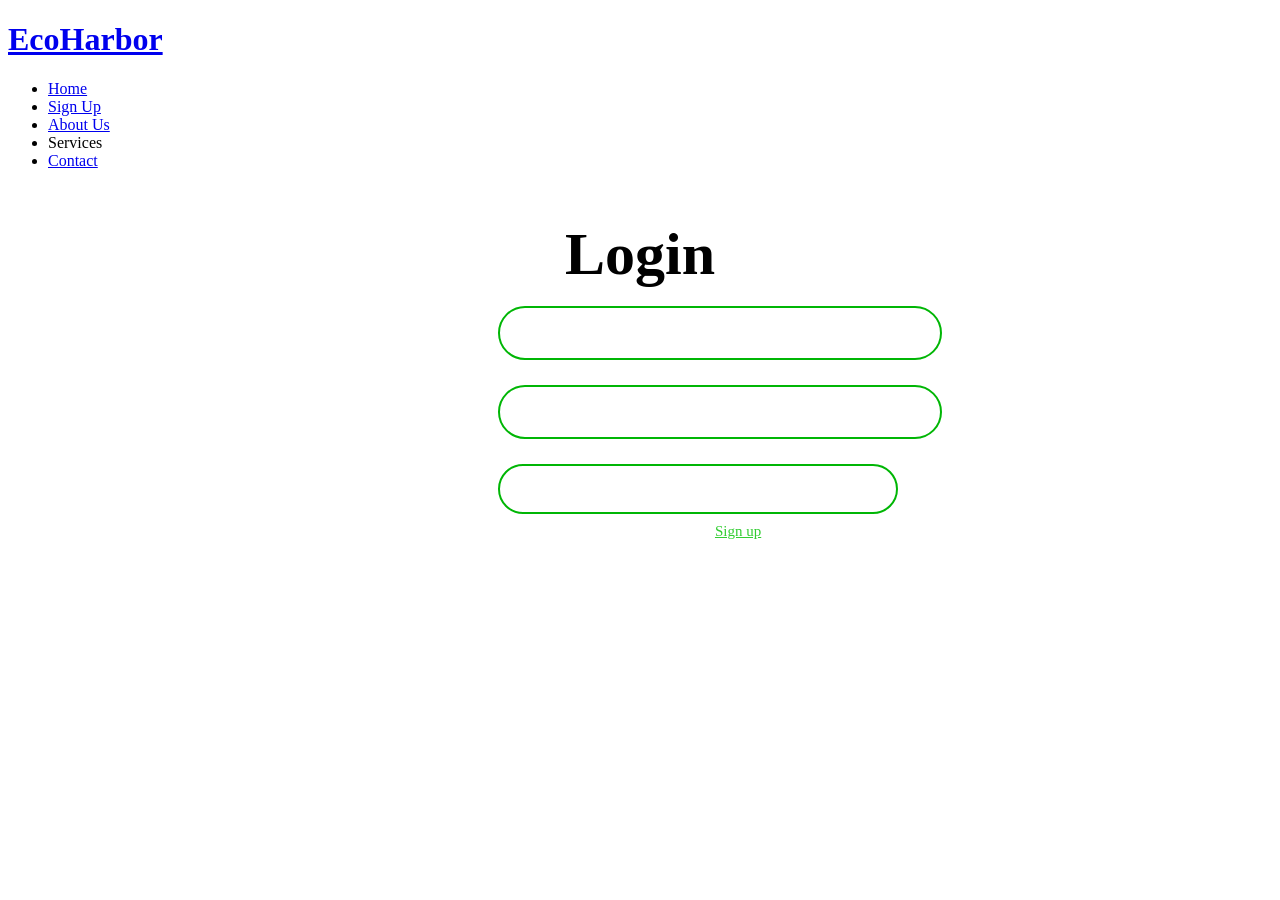
==== Project/web/Login.html @ 9a0bd23e "Add files via upload" ====
<!DOCTYPE html>
<html lang="en">
<head>
    <meta charset="utf-8">
    <title>EcoHarbor</title>
    <meta http-equiv="Content-Type" content="text/html; charset=UTF-8">
    <meta content="width=device-width, initial-scale=1.0" name="viewport">
    <meta content="" name="keywords">
    <meta content="" name="description">

    <!-- Favicons -->
    <link href="../Assets/Templates/Main/img/favicon.jpg" rel="icon">
    <link href="../Assets/Templates/Main/img/apple-touch-icon.png" rel="apple-touch-icon">

    <!-- Google Fonts -->
    <link href="https://fonts.googleapis.com/css?family=Open+Sans:300,300i,400,400i,700,700i|Montserrat:300,400,500,700" rel="stylesheet">

    <!-- Bootstrap CSS File -->
    <link href="../Assets/Templates/Main/lib/bootstrap/css/bootstrap.min.css" rel="stylesheet">

    <!-- Libraries CSS Files -->
    <link href="../Assets/Templates/Main/lib/font-awesome/css/font-awesome.min.css" rel="stylesheet">
    <link href="../Assets/Templates/Main/lib/animate/animate.min.css" rel="stylesheet">
    <link href="../Assets/Templates/Main/lib/ionicons/css/ionicons.min.css" rel="stylesheet">
    <link href="../Assets/Templates/Main/lib/owlcarousel/assets/owl.carousel.min.css" rel="stylesheet">
    <link href="../Assets/Templates/Main/lib/lightbox/css/lightbox.min.css" rel="stylesheet">

    <!-- Main Stylesheet File -->
    <link href="../Assets/Templates/Main/css/style.css" rel="stylesheet">

    <!-- Extra form CSS -->
    <link rel="stylesheet" type="text/css" href="Assets/Form.css">

    <style>
        .login-box {
            position: relative;
            width: 400px;
        }
        .login-box form {
            width: 100%;
            padding: 0 50px;
        }
        .input-box {
            position: relative;
            margin: 9px 0;
        }
        .input-box input {
            width: 100%;
            height: 50px;
            background: transparent;
            border: 2px solid #00b605;
            outline: none;
            border-radius: 40px;
            font-size: 1em;
            color: white;
            padding: 0 20px;
            transition: .5s ease;
        }
        .input-box input:focus,
        .input-box input:valid {
            border-color: white;
        }
        .input-box label {
            position: absolute;
            top: 50%;
            left: 20px;
            transform: translateY(-50%);
            font-size: 1em;
            color: #fff;
            pointer-events: none;
            transition: .5s ease;
        }
        .input-box input:focus ~ label,
        .input-box input:valid ~ label {
            top: 1px;
            font-size: 15px;
            padding: 0 6px;
            color: white;
        }
        .input-box-submit {
            width: 100%;
            height: 50px;
            background: transparent;
            border: 2px solid #00b605;
            outline: none;
            border-radius: 28px;
            font-size: 1em;
            color: white;
            padding: 10px 20px;
            transition: border-color 0.3s ease;
        }
        .input-box-submit:hover,
        .input-box-submit:focus {
            border-color: white;
        }
        button, input, optgroup, select, textarea {
            margin: 8px;
            font-family: inherit;
            font-size: inherit;
            line-height: inherit;
        }
    </style>
</head>

<body>

    <!--==========================
      Header
    ============================-->
    <header id="header">
        <div class="container-fluid">
            <div id="logo" class="pull-left">
                <h1><a href="../index.html" class="scrollto">EcoHarbor</a></h1>
            </div>

            <nav id="nav-menu-container">
                <ul class="nav-menu">
                    <li><a href="../index.html">Home</a></li>
                    <!-- point this to your static signup.html -->
                    <li><a href="signup.html">Sign Up</a></li>
                    <li><a href="../index.html#about">About Us</a></li>
                    <li><a href../index.html#services">Services</a></li>
                    <li><a href="#contacts">Contact</a></li>
                </ul>
            </nav>
        </div>
    </header>

    <div id="tab" align="center">
        <!--==========================
          Intro Section
        ============================-->
        <section id="intro">
            <div class="intro-container">
                <div class="carousel-inner" role="listbox">
                    <div class="carousel-item active" style="background-image: url('../Assets/Templates/Main/img/intro-carousel/11.jpg');">
                        <div class="carousel-container">
                            <div class="carousel-content">

                                <div class="login-box">
                                    <h2 style="color: black; margin-bottom: 7px; font-size: 60px; font-weight: 700;">Login</h2>

                                    <!-- Static demo form: no real backend -->
                                    <form id="loginForm">
                                        <div class="input-box">
                                            <input type="email" name="txtmail" required>
                                            <label>Email</label>
                                        </div>
                                        <div class="input-box">
                                            <input type="password"
                                                   name="password"
                                                   required
                                                   pattern="(?=.*\d)(?=.*[a-z])(?=.*[A-Z]).{8,}"
                                                   title="Must contain at least one number and one uppercase and lowercase letter, and at least 8 or more characters">
                                            <label>Password</label>
                                        </div>

                                        <input type="submit"
                                               value="Login"
                                               class="input-box-submit">

                                        <div>
                                            <label style="color: white; font-size: 15px;">
                                                Not a member?
                                                <!-- also update this to your static signup.html -->
                                                <a href="signup.html" style="color: limegreen;">Sign up</a>
                                            </label>
                                        </div>
                                    </form>
                                </div>

                            </div>
                        </div>
                    </div>
                </div>
            </div>
        </section>
    </div>

    <!-- Simple JS just to show a message on submit (demo only) -->
    <script>
        const form = document.getElementById('loginForm');
        form.addEventListener('submit', function (e) {
            e.preventDefault();
            alert('This is a static demo on Netlify. Real login (database/JSP) is not available here.');
        });
    </script>

</body>
</html>
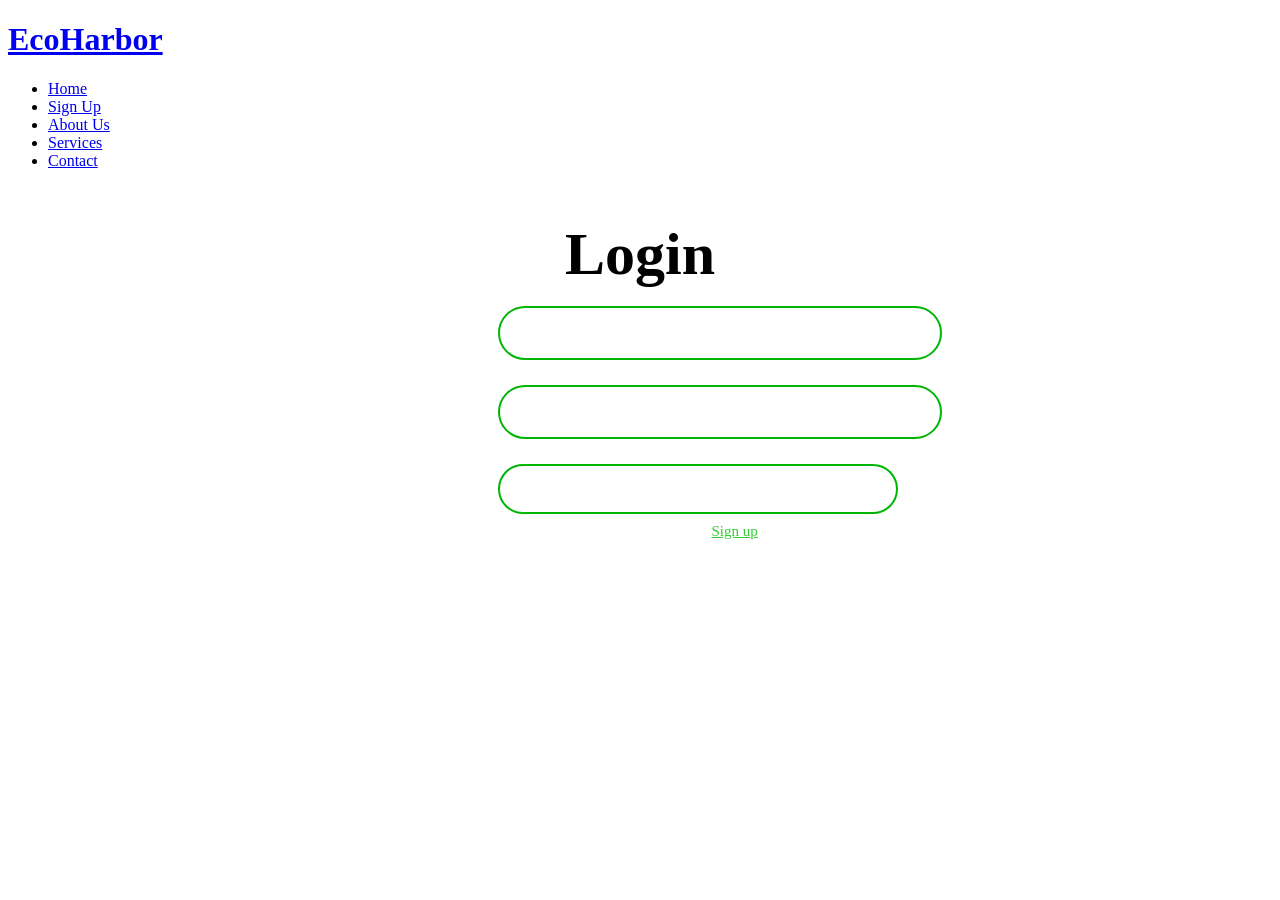
==== commit f253a621: "." ====
--- a/Project/web/Login.html
+++ b/Project/web/Login.html
@@ -1,190 +1,170 @@
 <!DOCTYPE html>
 <html lang="en">
-<head>
-    <meta charset="utf-8">
-    <title>EcoHarbor</title>
-    <meta http-equiv="Content-Type" content="text/html; charset=UTF-8">
-    <meta content="width=device-width, initial-scale=1.0" name="viewport">
-    <meta content="" name="keywords">
-    <meta content="" name="description">
+    <head>
+        <meta http-equiv="Content-Type" content="text/html; charset=UTF-8">
+        <meta charset="utf-8">
+        <title>EcoHarbor</title>
+        <meta content="width=device-width, initial-scale=1.0" name="viewport">
+        <meta content="" name="keywords">
+        <meta content="" name="description">
 
-    <!-- Favicons -->
-    <link href="../Assets/Templates/Main/img/favicon.jpg" rel="icon">
-    <link href="../Assets/Templates/Main/img/apple-touch-icon.png" rel="apple-touch-icon">
+        <!-- Favicons -->
+        <link href="../Assets/Templates/Main/img/favicon.jpg" rel="icon">
+        <link href="../Assets/Templates/Main/img/apple-touch-icon.png" rel="apple-touch-icon">
 
-    <!-- Google Fonts -->
-    <link href="https://fonts.googleapis.com/css?family=Open+Sans:300,300i,400,400i,700,700i|Montserrat:300,400,500,700" rel="stylesheet">
+        <!-- Google Fonts -->
+        <link href="https://fonts.googleapis.com/css?family=Open+Sans:300,300i,400,400i,700,700i|Montserrat:300,400,500,700" rel="stylesheet">
 
-    <!-- Bootstrap CSS File -->
-    <link href="../Assets/Templates/Main/lib/bootstrap/css/bootstrap.min.css" rel="stylesheet">
+        <!-- Bootstrap CSS File -->
+        <link href="../Assets/Templates/Main/lib/bootstrap/css/bootstrap.min.css" rel="stylesheet">
 
-    <!-- Libraries CSS Files -->
-    <link href="../Assets/Templates/Main/lib/font-awesome/css/font-awesome.min.css" rel="stylesheet">
-    <link href="../Assets/Templates/Main/lib/animate/animate.min.css" rel="stylesheet">
-    <link href="../Assets/Templates/Main/lib/ionicons/css/ionicons.min.css" rel="stylesheet">
-    <link href="../Assets/Templates/Main/lib/owlcarousel/assets/owl.carousel.min.css" rel="stylesheet">
-    <link href="../Assets/Templates/Main/lib/lightbox/css/lightbox.min.css" rel="stylesheet">
+        <!-- Libraries CSS Files -->
+        <link href="../Assets/Templates/Main/lib/font-awesome/css/font-awesome.min.css" rel="stylesheet">
+        <link href="../Assets/Templates/Main/lib/animate/animate.min.css" rel="stylesheet">
+        <link href="../Assets/Templates/Main/lib/ionicons/css/ionicons.min.css" rel="stylesheet">
+        <link href="../Assets/Templates/Main/lib/owlcarousel/assets/owl.carousel.min.css" rel="stylesheet">
+        <link href="../Assets/Templates/Main/lib/lightbox/css/lightbox.min.css" rel="stylesheet">
 
-    <!-- Main Stylesheet File -->
-    <link href="../Assets/Templates/Main/css/style.css" rel="stylesheet">
+        <!-- Main Stylesheet File -->
+        <link href="../Assets/Templates/Main/css/style.css" rel="stylesheet">
 
-    <!-- Extra form CSS -->
-    <link rel="stylesheet" type="text/css" href="Assets/Form.css">
+        <link rel="stylesheet" type="text/css" href="Assets/Form.css">
+        <meta http-equiv="Content-Type" content="text/html; charset=UTF-8">
+        <title>EcoHarbor</title>
+        <style>
+            .login-box {
+                position: relative;
+                width: 400px;
+            }
+            .login-box form {
+                width: 100%;
+                padding: 0 50px;
+            }
 
-    <style>
-        .login-box {
-            position: relative;
-            width: 400px;
-        }
-        .login-box form {
-            width: 100%;
-            padding: 0 50px;
-        }
-        .input-box {
-            position: relative;
-            margin: 9px 0;
-        }
-        .input-box input {
-            width: 100%;
-            height: 50px;
-            background: transparent;
-            border: 2px solid #00b605;
-            outline: none;
-            border-radius: 40px;
-            font-size: 1em;
-            color: white;
-            padding: 0 20px;
-            transition: .5s ease;
-        }
-        .input-box input:focus,
-        .input-box input:valid {
-            border-color: white;
-        }
-        .input-box label {
-            position: absolute;
-            top: 50%;
-            left: 20px;
-            transform: translateY(-50%);
-            font-size: 1em;
-            color: #fff;
-            pointer-events: none;
-            transition: .5s ease;
-        }
-        .input-box input:focus ~ label,
-        .input-box input:valid ~ label {
-            top: 1px;
-            font-size: 15px;
-            padding: 0 6px;
-            color: white;
-        }
-        .input-box-submit {
-            width: 100%;
-            height: 50px;
-            background: transparent;
-            border: 2px solid #00b605;
-            outline: none;
-            border-radius: 28px;
-            font-size: 1em;
-            color: white;
-            padding: 10px 20px;
-            transition: border-color 0.3s ease;
-        }
-        .input-box-submit:hover,
-        .input-box-submit:focus {
-            border-color: white;
-        }
-        button, input, optgroup, select, textarea {
-            margin: 8px;
-            font-family: inherit;
-            font-size: inherit;
-            line-height: inherit;
-        }
-    </style>
-</head>
+            .input-box {
+                position: relative;
+                margin: 9px 0;
+            }
+            .input-box input {
+                width: 100%;
+                height: 50px;
+                background: transparent;
+                border: 2px solid #00b605;
+                outline: none;
+                border-radius: 40px;
+                font-size: 1em;
+                color: white;
+                padding: 0 20px;
+                transition: .5s ease;
+            }
+            .input-box input:focus,
+            .input-box input:valid {
+                border-color:white;
+            }
+            .input-box label {
+                position: absolute;
+                top: 50%;
+                left: 20px;
+                transform: translateY(-50%);
+                font-size: 1em;
+                color: #fff;
+                pointer-events: none;
+                transition: .5s ease;
+            }
+            .input-box input:focus~label,
+            .input-box input:valid~label {
+                top: 1px;
+                font-size: 15px;
+                padding: 0 6px;
+                color: white;
+            }
+            .input-box-submit { 
+                width: 100%; 
+                height: 50px;
+                background: transparent;
+                border: 2px solid #00b605; 
+                outline: none; 
+                border-radius: 5px;
+                font-size: 1em;
+                color: white;
+                padding: 0 20px; 
+                transition: .5s ease;
+            }
 
-<body>
+            .input-box-submit:hover, 
+            .input-box-submit:focus { 
+                border-color: white; 
+            }
 
-    <!--==========================
-      Header
-    ============================-->
-    <header id="header">
-        <div class="container-fluid">
-            <div id="logo" class="pull-left">
-                <h1><a href="../index.html" class="scrollto">EcoHarbor</a></h1>
+            .input-box-submit:focus { 
+                background-color: #00b605; 
+                color: white; 
+            }
+            button, input, optgroup, select, textarea {
+                margin: 8px;
+                font-family: inherit;
+                font-size: inherit;
+                line-height: inherit;
+            }
+        </style>
+    </head>
+
+    <body>
+        <!--==========================
+          Header
+        ============================-->
+        <header id="header">
+            <div class="container-fluid">
+                <div id="logo" class="pull-left">
+                    <h1><a href="../index.html" class="scrollto">EcoHarbor</a></h1>
+                </div>
+
+                <nav id="nav-menu-container">
+                    <ul class="nav-menu">
+                        <li><a href="../index.html">Home</a></li>
+                        <li><a href="UserRegistration.html">Sign Up</a></li>
+                        <li><a href="../index.html#about">About Us</a></li>
+                        <li><a href="../index.html#services">Services</a></li>
+                        <li><a href="#contacts">Contact</a></li>
+                    </ul>
+                </nav><!-- #nav-menu-container -->
             </div>
+        </header><!-- #header -->
 
-            <nav id="nav-menu-container">
-                <ul class="nav-menu">
-                    <li><a href="../index.html">Home</a></li>
-                    <!-- point this to your static signup.html -->
-                    <li><a href="signup.html">Sign Up</a></li>
-                    <li><a href="../index.html#about">About Us</a></li>
-                    <li><a href../index.html#services">Services</a></li>
-                    <li><a href="#contacts">Contact</a></li>
-                </ul>
-            </nav>
-        </div>
-    </header>
+        <div id="tab" align="center">
+            <section id="intro">
+                <div class="intro-container">
+                    <div class="carousel-inner" role="listbox">
+                        <div class="carousel-item active" style="background-image: url('../Assets/Templates/Main/img/intro-carousel/11.jpg');">
+                            <div class="carousel-container">
+                                <div class="carousel-content">
+                                    <div class="login-box">
+                                        <h2 style="color: black; margin-bottom: 7px; font-size: 60px; font-weight: 700;">Login</h2>
+                                        <form method="post" action="#">
+                                            <div class="input-box">
+                                                <input type="email" name="txtmail" required>
+                                                <label>Email</label>
+                                            </div>
+                                            <div class="input-box">
+                                                <input type="password" name="password" required pattern="(?=.*\d)(?=.*[a-z])(?=.*[A-Z]).{8,}" title="Must contain at least one number and one uppercase and lowercase letter, and at least 8 or more characters">
+                                                <label>Password</label>
+                                            </div>
+                                            <input type="submit" value="Login" name="btnsave" style="width: 100%; height: 50px; border-radius: 28px; background: transparent; border: 2px solid #00b605; color: white; padding: 10px 20px; transition: border-color 0.3s ease; float: left;">
 
-    <div id="tab" align="center">
-        <!--==========================
-          Intro Section
-        ============================-->
-        <section id="intro">
-            <div class="intro-container">
-                <div class="carousel-inner" role="listbox">
-                    <div class="carousel-item active" style="background-image: url('../Assets/Templates/Main/img/intro-carousel/11.jpg');">
-                        <div class="carousel-container">
-                            <div class="carousel-content">
-
-                                <div class="login-box">
-                                    <h2 style="color: black; margin-bottom: 7px; font-size: 60px; font-weight: 700;">Login</h2>
-
-                                    <!-- Static demo form: no real backend -->
-                                    <form id="loginForm">
-                                        <div class="input-box">
-                                            <input type="email" name="txtmail" required>
-                                            <label>Email</label>
-                                        </div>
-                                        <div class="input-box">
-                                            <input type="password"
-                                                   name="password"
-                                                   required
-                                                   pattern="(?=.*\d)(?=.*[a-z])(?=.*[A-Z]).{8,}"
-                                                   title="Must contain at least one number and one uppercase and lowercase letter, and at least 8 or more characters">
-                                            <label>Password</label>
-                                        </div>
-
-                                        <input type="submit"
-                                               value="Login"
-                                               class="input-box-submit">
-
-                                        <div>
-                                            <label style="color: white; font-size: 15px;">
-                                                Not a member?
-                                                <!-- also update this to your static signup.html -->
-                                                <a href="signup.html" style="color: limegreen;">Sign up</a>
-                                            </label>
-                                        </div>
-                                    </form>
+                                            <div>
+                                                <label style="color: white; font-size: 15px;">not a member?<a href="../Guest/UserRegistration.html" style="color: limegreen;">Sign up</a></label>
+                                            </div>
+                                        </form>
+                                    </div>
                                 </div>
-
                             </div>
                         </div>
                     </div>
                 </div>
-            </div>
-        </section>
-    </div>
+            </section>
+        </div>
 
-    <!-- Simple JS just to show a message on submit (demo only) -->
-    <script>
-        const form = document.getElementById('loginForm');
-        form.addEventListener('submit', function (e) {
-            e.preventDefault();
-            alert('This is a static demo on Netlify. Real login (database/JSP) is not available here.');
-        });
-    </script>
-
-</body>
+        <!-- Add your footer HTML here -->
+        
+    </body>
 </html>
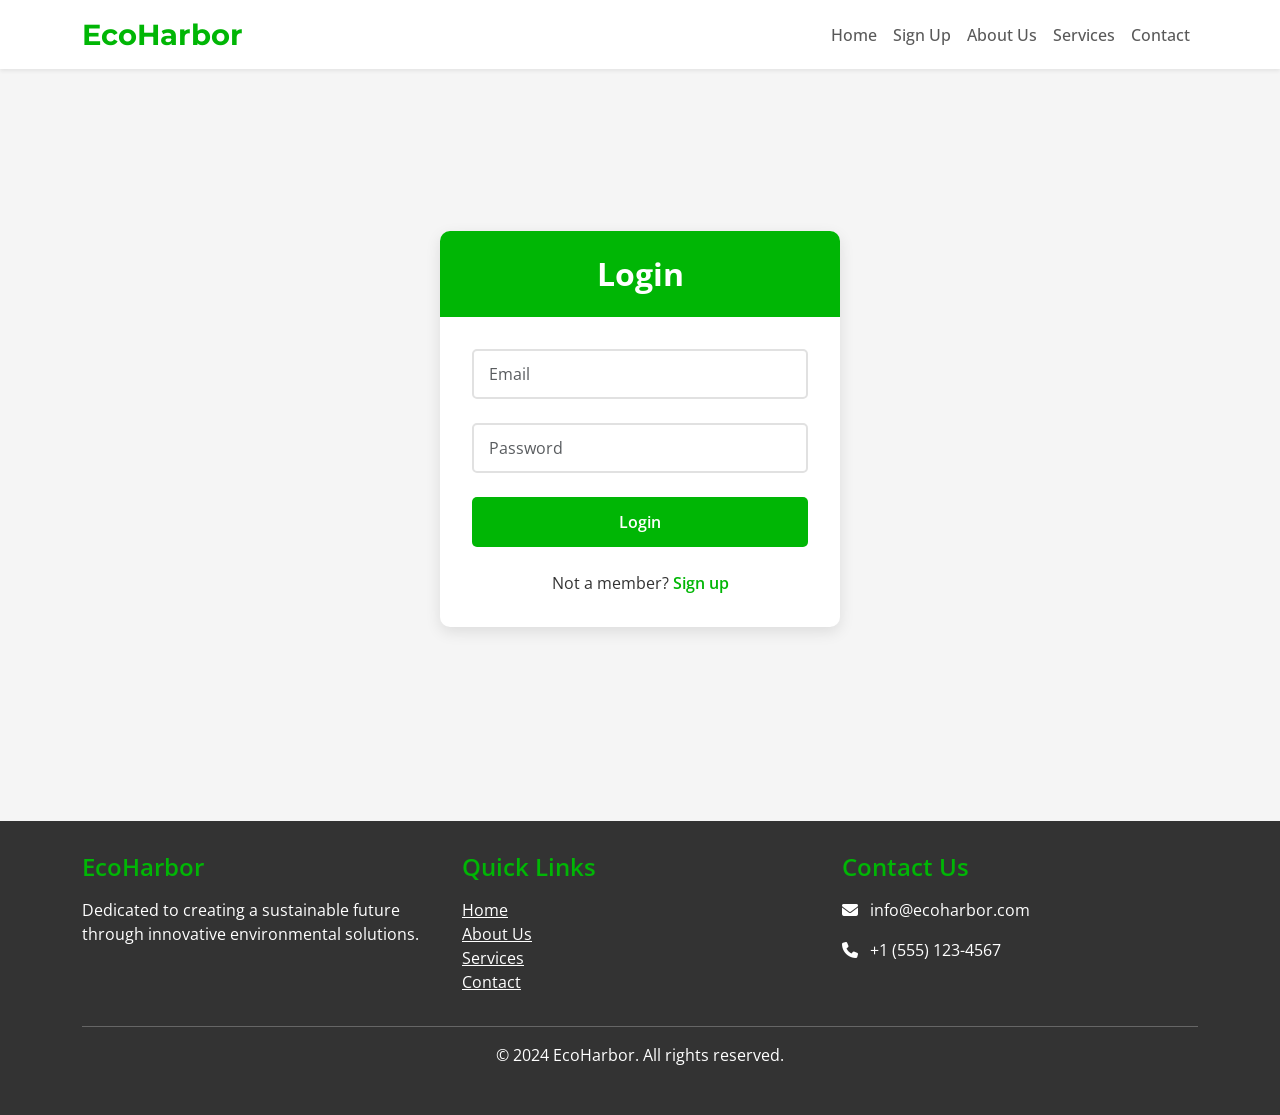
==== commit d7a11936: ". Updated the Login.html file to enhance the login interface with Bootstrap and Font Awesome. Improv" ====
--- a/Project/web/Login.html
+++ b/Project/web/Login.html
@@ -1,170 +1,224 @@
 <!DOCTYPE html>
 <html lang="en">
-    <head>
-        <meta http-equiv="Content-Type" content="text/html; charset=UTF-8">
-        <meta charset="utf-8">
-        <title>EcoHarbor</title>
-        <meta content="width=device-width, initial-scale=1.0" name="viewport">
-        <meta content="" name="keywords">
-        <meta content="" name="description">
+<head>
+    <meta charset="UTF-8">
+    <meta name="viewport" content="width=device-width, initial-scale=1.0">
+    <title>EcoHarbor - Login</title>
+    <!-- Bootstrap CSS -->
+    <link href="https://cdn.jsdelivr.net/npm/bootstrap@5.3.0/dist/css/bootstrap.min.css" rel="stylesheet">
+    <!-- Font Awesome -->
+    <link rel="stylesheet" href="https://cdnjs.cloudflare.com/ajax/libs/font-awesome/6.4.0/css/all.min.css">
+    <!-- Google Fonts -->
+    <link href="https://fonts.googleapis.com/css2?family=Montserrat:wght@300;400;500;600;700&family=Open+Sans:wght@300;400;600;700&display=swap" rel="stylesheet">
+    <style>
+        :root {
+            --primary-color: #00b605;
+            --dark-color: #333;
+            --light-color: #f8f9fa;
+        }
+        
+        body {
+            font-family: 'Open Sans', sans-serif;
+            color: var(--dark-color);
+            background-color: #f5f5f5;
+        }
+        
+        .navbar-brand {
+            font-family: 'Montserrat', sans-serif;
+            font-weight: 700;
+            font-size: 1.8rem;
+            color: var(--primary-color) !important;
+        }
+        
+        .nav-link {
+            font-weight: 500;
+            transition: color 0.3s;
+        }
+        
+        .nav-link:hover {
+            color: var(--primary-color) !important;
+        }
+        
+        .login-container {
+            min-height: 80vh;
+            display: flex;
+            align-items: center;
+            justify-content: center;
+            padding: 2rem 0;
+        }
+        
+        .login-card {
+            background: white;
+            border-radius: 10px;
+            box-shadow: 0 5px 15px rgba(0, 0, 0, 0.1);
+            overflow: hidden;
+            width: 100%;
+            max-width: 400px;
+        }
+        
+        .login-header {
+            background-color: var(--primary-color);
+            color: white;
+            padding: 1.5rem;
+            text-align: center;
+        }
+        
+        .login-header h2 {
+            margin: 0;
+            font-weight: 700;
+            font-size: 2rem;
+        }
+        
+        .login-body {
+            padding: 2rem;
+        }
+        
+        .form-group {
+            margin-bottom: 1.5rem;
+            position: relative;
+        }
+        
+        .form-control {
+            height: 50px;
+            border: 2px solid #e1e1e1;
+            border-radius: 5px;
+            padding: 0 15px;
+            transition: all 0.3s;
+        }
+        
+        .form-control:focus {
+            border-color: var(--primary-color);
+            box-shadow: none;
+        }
+        
+        .btn-login {
+            background-color: var(--primary-color);
+            border: none;
+            color: white;
+            height: 50px;
+            border-radius: 5px;
+            font-weight: 600;
+            width: 100%;
+            transition: background-color 0.3s;
+        }
+        
+        .btn-login:hover {
+            background-color: #008a04;
+        }
+        
+        .signup-link {
+            text-align: center;
+            margin-top: 1.5rem;
+        }
+        
+        .signup-link a {
+            color: var(--primary-color);
+            text-decoration: none;
+            font-weight: 600;
+        }
+        
+        .signup-link a:hover {
+            text-decoration: underline;
+        }
+        
+        footer {
+            background-color: var(--dark-color);
+            color: white;
+            padding: 2rem 0;
+            margin-top: 2rem;
+        }
+        
+        .footer-heading {
+            color: var(--primary-color);
+            margin-bottom: 1rem;
+            font-weight: 600;
+        }
+    </style>
+</head>
+<body>
+    <!-- Navigation -->
+    <nav class="navbar navbar-expand-lg navbar-light bg-white shadow-sm">
+        <div class="container">
+            <a class="navbar-brand" href="index.html">EcoHarbor</a>
+            <button class="navbar-toggler" type="button" data-bs-toggle="collapse" data-bs-target="#navbarNav">
+                <span class="navbar-toggler-icon"></span>
+            </button>
+            <div class="collapse navbar-collapse" id="navbarNav">
+                <ul class="navbar-nav ms-auto">
+                    <li class="nav-item">
+                        <a class="nav-link" href="index.html">Home</a>
+                    </li>
+                    <li class="nav-item">
+                        <a class="nav-link" href="UserRegistration.html">Sign Up</a>
+                    </li>
+                    <li class="nav-item">
+                        <a class="nav-link" href="index.html#about">About Us</a>
+                    </li>
+                    <li class="nav-item">
+                        <a class="nav-link" href="index.html#services">Services</a>
+                    </li>
+                    <li class="nav-item">
+                        <a class="nav-link" href="index.html#contact">Contact</a>
+                    </li>
+                </ul>
+            </div>
+        </div>
+    </nav>
 
-        <!-- Favicons -->
-        <link href="../Assets/Templates/Main/img/favicon.jpg" rel="icon">
-        <link href="../Assets/Templates/Main/img/apple-touch-icon.png" rel="apple-touch-icon">
+    <!-- Login Section -->
+    <section class="login-container">
+        <div class="login-card">
+            <div class="login-header">
+                <h2>Login</h2>
+            </div>
+            <div class="login-body">
+                <form>
+                    <div class="form-group">
+                        <input type="email" class="form-control" id="email" placeholder="Email" required>
+                    </div>
+                    <div class="form-group">
+                        <input type="password" class="form-control" id="password" placeholder="Password" required>
+                    </div>
+                    <button type="submit" class="btn btn-login">Login</button>
+                    <div class="signup-link">
+                        Not a member? <a href="UserRegistration.html">Sign up</a>
+                    </div>
+                </form>
+            </div>
+        </div>
+    </section>
 
-        <!-- Google Fonts -->
-        <link href="https://fonts.googleapis.com/css?family=Open+Sans:300,300i,400,400i,700,700i|Montserrat:300,400,500,700" rel="stylesheet">
+    <!-- Footer -->
+    <footer>
+        <div class="container">
+            <div class="row">
+                <div class="col-md-4">
+                    <h4 class="footer-heading">EcoHarbor</h4>
+                    <p>Dedicated to creating a sustainable future through innovative environmental solutions.</p>
+                </div>
+                <div class="col-md-4">
+                    <h4 class="footer-heading">Quick Links</h4>
+                    <ul class="list-unstyled">
+                        <li><a href="index.html" class="text-white">Home</a></li>
+                        <li><a href="index.html#about" class="text-white">About Us</a></li>
+                        <li><a href="index.html#services" class="text-white">Services</a></li>
+                        <li><a href="index.html#contact" class="text-white">Contact</a></li>
+                    </ul>
+                </div>
+                <div class="col-md-4">
+                    <h4 class="footer-heading">Contact Us</h4>
+                    <p><i class="fas fa-envelope me-2"></i> info@ecoharbor.com</p>
+                    <p><i class="fas fa-phone me-2"></i> +1 (555) 123-4567</p>
+                </div>
+            </div>
+            <hr class="bg-light">
+            <div class="text-center">
+                <p>&copy; 2024 EcoHarbor. All rights reserved.</p>
+            </div>
+        </div>
+    </footer>
 
-        <!-- Bootstrap CSS File -->
-        <link href="../Assets/Templates/Main/lib/bootstrap/css/bootstrap.min.css" rel="stylesheet">
-
-        <!-- Libraries CSS Files -->
-        <link href="../Assets/Templates/Main/lib/font-awesome/css/font-awesome.min.css" rel="stylesheet">
-        <link href="../Assets/Templates/Main/lib/animate/animate.min.css" rel="stylesheet">
-        <link href="../Assets/Templates/Main/lib/ionicons/css/ionicons.min.css" rel="stylesheet">
-        <link href="../Assets/Templates/Main/lib/owlcarousel/assets/owl.carousel.min.css" rel="stylesheet">
-        <link href="../Assets/Templates/Main/lib/lightbox/css/lightbox.min.css" rel="stylesheet">
-
-        <!-- Main Stylesheet File -->
-        <link href="../Assets/Templates/Main/css/style.css" rel="stylesheet">
-
-        <link rel="stylesheet" type="text/css" href="Assets/Form.css">
-        <meta http-equiv="Content-Type" content="text/html; charset=UTF-8">
-        <title>EcoHarbor</title>
-        <style>
-            .login-box {
-                position: relative;
-                width: 400px;
-            }
-            .login-box form {
-                width: 100%;
-                padding: 0 50px;
-            }
-
-            .input-box {
-                position: relative;
-                margin: 9px 0;
-            }
-            .input-box input {
-                width: 100%;
-                height: 50px;
-                background: transparent;
-                border: 2px solid #00b605;
-                outline: none;
-                border-radius: 40px;
-                font-size: 1em;
-                color: white;
-                padding: 0 20px;
-                transition: .5s ease;
-            }
-            .input-box input:focus,
-            .input-box input:valid {
-                border-color:white;
-            }
-            .input-box label {
-                position: absolute;
-                top: 50%;
-                left: 20px;
-                transform: translateY(-50%);
-                font-size: 1em;
-                color: #fff;
-                pointer-events: none;
-                transition: .5s ease;
-            }
-            .input-box input:focus~label,
-            .input-box input:valid~label {
-                top: 1px;
-                font-size: 15px;
-                padding: 0 6px;
-                color: white;
-            }
-            .input-box-submit { 
-                width: 100%; 
-                height: 50px;
-                background: transparent;
-                border: 2px solid #00b605; 
-                outline: none; 
-                border-radius: 5px;
-                font-size: 1em;
-                color: white;
-                padding: 0 20px; 
-                transition: .5s ease;
-            }
-
-            .input-box-submit:hover, 
-            .input-box-submit:focus { 
-                border-color: white; 
-            }
-
-            .input-box-submit:focus { 
-                background-color: #00b605; 
-                color: white; 
-            }
-            button, input, optgroup, select, textarea {
-                margin: 8px;
-                font-family: inherit;
-                font-size: inherit;
-                line-height: inherit;
-            }
-        </style>
-    </head>
-
-    <body>
-        <!--==========================
-          Header
-        ============================-->
-        <header id="header">
-            <div class="container-fluid">
-                <div id="logo" class="pull-left">
-                    <h1><a href="../index.html" class="scrollto">EcoHarbor</a></h1>
-                </div>
-
-                <nav id="nav-menu-container">
-                    <ul class="nav-menu">
-                        <li><a href="../index.html">Home</a></li>
-                        <li><a href="UserRegistration.html">Sign Up</a></li>
-                        <li><a href="../index.html#about">About Us</a></li>
-                        <li><a href="../index.html#services">Services</a></li>
-                        <li><a href="#contacts">Contact</a></li>
-                    </ul>
-                </nav><!-- #nav-menu-container -->
-            </div>
-        </header><!-- #header -->
-
-        <div id="tab" align="center">
-            <section id="intro">
-                <div class="intro-container">
-                    <div class="carousel-inner" role="listbox">
-                        <div class="carousel-item active" style="background-image: url('../Assets/Templates/Main/img/intro-carousel/11.jpg');">
-                            <div class="carousel-container">
-                                <div class="carousel-content">
-                                    <div class="login-box">
-                                        <h2 style="color: black; margin-bottom: 7px; font-size: 60px; font-weight: 700;">Login</h2>
-                                        <form method="post" action="#">
-                                            <div class="input-box">
-                                                <input type="email" name="txtmail" required>
-                                                <label>Email</label>
-                                            </div>
-                                            <div class="input-box">
-                                                <input type="password" name="password" required pattern="(?=.*\d)(?=.*[a-z])(?=.*[A-Z]).{8,}" title="Must contain at least one number and one uppercase and lowercase letter, and at least 8 or more characters">
-                                                <label>Password</label>
-                                            </div>
-                                            <input type="submit" value="Login" name="btnsave" style="width: 100%; height: 50px; border-radius: 28px; background: transparent; border: 2px solid #00b605; color: white; padding: 10px 20px; transition: border-color 0.3s ease; float: left;">
-
-                                            <div>
-                                                <label style="color: white; font-size: 15px;">not a member?<a href="../Guest/UserRegistration.html" style="color: limegreen;">Sign up</a></label>
-                                            </div>
-                                        </form>
-                                    </div>
-                                </div>
-                            </div>
-                        </div>
-                    </div>
-                </div>
-            </section>
-        </div>
-
-        <!-- Add your footer HTML here -->
-        
-    </body>
+    <!-- Bootstrap JS -->
+    <script src="https://cdn.jsdelivr.net/npm/bootstrap@5.3.0/dist/js/bootstrap.bundle.min.js"></script>
+</body>
 </html>
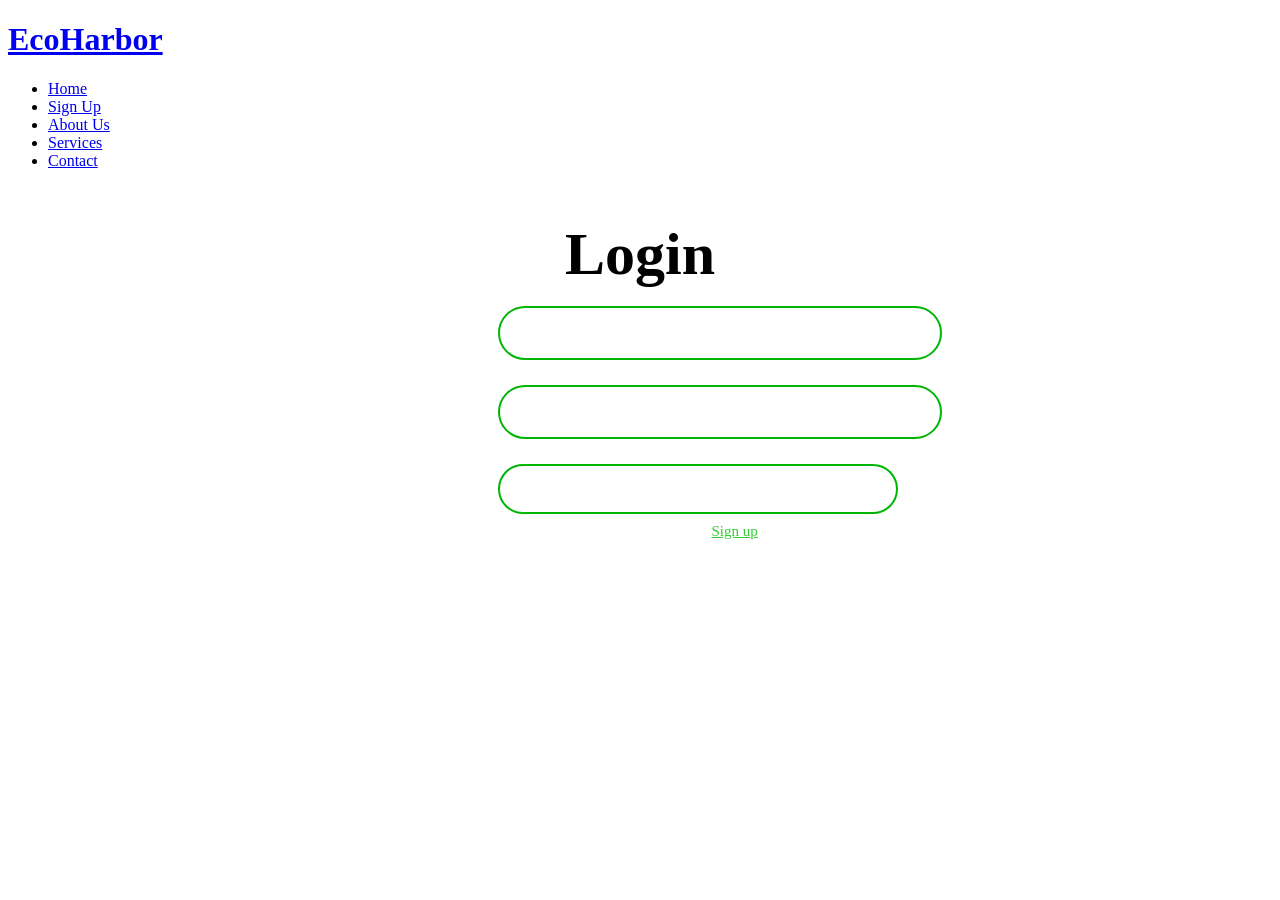
==== commit 84c589a4: ". Refactored the HTML structure and styling for the login page, including updates to the header, foo" ====
--- a/Project/web/Login.html
+++ b/Project/web/Login.html
@@ -1,224 +1,170 @@
 <!DOCTYPE html>
 <html lang="en">
-<head>
-    <meta charset="UTF-8">
-    <meta name="viewport" content="width=device-width, initial-scale=1.0">
-    <title>EcoHarbor - Login</title>
-    <!-- Bootstrap CSS -->
-    <link href="https://cdn.jsdelivr.net/npm/bootstrap@5.3.0/dist/css/bootstrap.min.css" rel="stylesheet">
-    <!-- Font Awesome -->
-    <link rel="stylesheet" href="https://cdnjs.cloudflare.com/ajax/libs/font-awesome/6.4.0/css/all.min.css">
-    <!-- Google Fonts -->
-    <link href="https://fonts.googleapis.com/css2?family=Montserrat:wght@300;400;500;600;700&family=Open+Sans:wght@300;400;600;700&display=swap" rel="stylesheet">
-    <style>
-        :root {
-            --primary-color: #00b605;
-            --dark-color: #333;
-            --light-color: #f8f9fa;
-        }
+    <head>
+        <meta http-equiv="Content-Type" content="text/html; charset=UTF-8">
+        <meta charset="utf-8">
+        <title>EcoHarbor</title>
+        <meta content="width=device-width, initial-scale=1.0" name="viewport">
+        <meta content="" name="keywords">
+        <meta content="" name="description">
+
+        <!-- Favicons -->
+        <link href="../Assets/Templates/Main/img/favicon.jpg" rel="icon">
+        <link href="../Assets/Templates/Main/img/apple-touch-icon.png" rel="apple-touch-icon">
+
+        <!-- Google Fonts -->
+        <link href="https://fonts.googleapis.com/css?family=Open+Sans:300,300i,400,400i,700,700i|Montserrat:300,400,500,700" rel="stylesheet">
+
+        <!-- Bootstrap CSS File -->
+        <link href="../Assets/Templates/Main/lib/bootstrap/css/bootstrap.min.css" rel="stylesheet">
+
+        <!-- Libraries CSS Files -->
+        <link href="../Assets/Templates/Main/lib/font-awesome/css/font-awesome.min.css" rel="stylesheet">
+        <link href="../Assets/Templates/Main/lib/animate/animate.min.css" rel="stylesheet">
+        <link href="../Assets/Templates/Main/lib/ionicons/css/ionicons.min.css" rel="stylesheet">
+        <link href="../Assets/Templates/Main/lib/owlcarousel/assets/owl.carousel.min.css" rel="stylesheet">
+        <link href="../Assets/Templates/Main/lib/lightbox/css/lightbox.min.css" rel="stylesheet">
+
+        <!-- Main Stylesheet File -->
+        <link href="../Assets/Templates/Main/css/style.css" rel="stylesheet">
+
+        <link rel="stylesheet" type="text/css" href="Assets/Form.css">
+        <meta http-equiv="Content-Type" content="text/html; charset=UTF-8">
+        <title>EcoHarbor</title>
+        <style>
+            .login-box {
+                position: relative;
+                width: 400px;
+            }
+            .login-box form {
+                width: 100%;
+                padding: 0 50px;
+            }
+
+            .input-box {
+                position: relative;
+                margin: 9px 0;
+            }
+            .input-box input {
+                width: 100%;
+                height: 50px;
+                background: transparent;
+                border: 2px solid #00b605;
+                outline: none;
+                border-radius: 40px;
+                font-size: 1em;
+                color: white;
+                padding: 0 20px;
+                transition: .5s ease;
+            }
+            .input-box input:focus,
+            .input-box input:valid {
+                border-color:white;
+            }
+            .input-box label {
+                position: absolute;
+                top: 50%;
+                left: 20px;
+                transform: translateY(-50%);
+                font-size: 1em;
+                color: #fff;
+                pointer-events: none;
+                transition: .5s ease;
+            }
+            .input-box input:focus~label,
+            .input-box input:valid~label {
+                top: 1px;
+                font-size: 15px;
+                padding: 0 6px;
+                color: white;
+            }
+            .input-box-submit { 
+                width: 100%; 
+                height: 50px;
+                background: transparent;
+                border: 2px solid #00b605; 
+                outline: none; 
+                border-radius: 5px;
+                font-size: 1em;
+                color: white;
+                padding: 0 20px; 
+                transition: .5s ease;
+            }
+
+            .input-box-submit:hover, 
+            .input-box-submit:focus { 
+                border-color: white; 
+            }
+
+            .input-box-submit:focus { 
+                background-color: #00b605; 
+                color: white; 
+            }
+            button, input, optgroup, select, textarea {
+                margin: 8px;
+                font-family: inherit;
+                font-size: inherit;
+                line-height: inherit;
+            }
+        </style>
+    </head>
+
+    <body>
+        <!--==========================
+          Header
+        ============================-->
+        <header id="header">
+            <div class="container-fluid">
+                <div id="logo" class="pull-left">
+                    <h1><a href="../index.html" class="scrollto">EcoHarbor</a></h1>
+                </div>
+
+                <nav id="nav-menu-container">
+                    <ul class="nav-menu">
+                        <li><a href="../index.html">Home</a></li>
+                        <li><a href="UserRegistration.html">Sign Up</a></li>
+                        <li><a href="../index.html#about">About Us</a></li>
+                        <li><a href="../index.html#services">Services</a></li>
+                        <li><a href="#contacts">Contact</a></li>
+                    </ul>
+                </nav><!-- #nav-menu-container -->
+            </div>
+        </header><!-- #header -->
+
+        <div id="tab" align="center">
+            <section id="intro">
+                <div class="intro-container">
+                    <div class="carousel-inner" role="listbox">
+                        <div class="carousel-item active" style="background-image: url('../Assets/Templates/Main/img/intro-carousel/11.jpg');">
+                            <div class="carousel-container">
+                                <div class="carousel-content">
+                                    <div class="login-box">
+                                        <h2 style="color: black; margin-bottom: 7px; font-size: 60px; font-weight: 700;">Login</h2>
+                                        <form method="post" action="#">
+                                            <div class="input-box">
+                                                <input type="email" name="txtmail" required>
+                                                <label>Email</label>
+                                            </div>
+                                            <div class="input-box">
+                                                <input type="password" name="password" required pattern="(?=.*\d)(?=.*[a-z])(?=.*[A-Z]).{8,}" title="Must contain at least one number and one uppercase and lowercase letter, and at least 8 or more characters">
+                                                <label>Password</label>
+                                            </div>
+                                            <input type="submit" value="Login" name="btnsave" style="width: 100%; height: 50px; border-radius: 28px; background: transparent; border: 2px solid #00b605; color: white; padding: 10px 20px; transition: border-color 0.3s ease; float: left;">
+
+                                            <div>
+                                                <label style="color: white; font-size: 15px;">not a member?<a href="../Guest/UserRegistration.html" style="color: limegreen;">Sign up</a></label>
+                                            </div>
+                                        </form>
+                                    </div>
+                                </div>
+                            </div>
+                        </div>
+                    </div>
+                </div>
+            </section>
+        </div>
+
+        <!-- Add your footer HTML here -->
         
-        body {
-            font-family: 'Open Sans', sans-serif;
-            color: var(--dark-color);
-            background-color: #f5f5f5;
-        }
-        
-        .navbar-brand {
-            font-family: 'Montserrat', sans-serif;
-            font-weight: 700;
-            font-size: 1.8rem;
-            color: var(--primary-color) !important;
-        }
-        
-        .nav-link {
-            font-weight: 500;
-            transition: color 0.3s;
-        }
-        
-        .nav-link:hover {
-            color: var(--primary-color) !important;
-        }
-        
-        .login-container {
-            min-height: 80vh;
-            display: flex;
-            align-items: center;
-            justify-content: center;
-            padding: 2rem 0;
-        }
-        
-        .login-card {
-            background: white;
-            border-radius: 10px;
-            box-shadow: 0 5px 15px rgba(0, 0, 0, 0.1);
-            overflow: hidden;
-            width: 100%;
-            max-width: 400px;
-        }
-        
-        .login-header {
-            background-color: var(--primary-color);
-            color: white;
-            padding: 1.5rem;
-            text-align: center;
-        }
-        
-        .login-header h2 {
-            margin: 0;
-            font-weight: 700;
-            font-size: 2rem;
-        }
-        
-        .login-body {
-            padding: 2rem;
-        }
-        
-        .form-group {
-            margin-bottom: 1.5rem;
-            position: relative;
-        }
-        
-        .form-control {
-            height: 50px;
-            border: 2px solid #e1e1e1;
-            border-radius: 5px;
-            padding: 0 15px;
-            transition: all 0.3s;
-        }
-        
-        .form-control:focus {
-            border-color: var(--primary-color);
-            box-shadow: none;
-        }
-        
-        .btn-login {
-            background-color: var(--primary-color);
-            border: none;
-            color: white;
-            height: 50px;
-            border-radius: 5px;
-            font-weight: 600;
-            width: 100%;
-            transition: background-color 0.3s;
-        }
-        
-        .btn-login:hover {
-            background-color: #008a04;
-        }
-        
-        .signup-link {
-            text-align: center;
-            margin-top: 1.5rem;
-        }
-        
-        .signup-link a {
-            color: var(--primary-color);
-            text-decoration: none;
-            font-weight: 600;
-        }
-        
-        .signup-link a:hover {
-            text-decoration: underline;
-        }
-        
-        footer {
-            background-color: var(--dark-color);
-            color: white;
-            padding: 2rem 0;
-            margin-top: 2rem;
-        }
-        
-        .footer-heading {
-            color: var(--primary-color);
-            margin-bottom: 1rem;
-            font-weight: 600;
-        }
-    </style>
-</head>
-<body>
-    <!-- Navigation -->
-    <nav class="navbar navbar-expand-lg navbar-light bg-white shadow-sm">
-        <div class="container">
-            <a class="navbar-brand" href="index.html">EcoHarbor</a>
-            <button class="navbar-toggler" type="button" data-bs-toggle="collapse" data-bs-target="#navbarNav">
-                <span class="navbar-toggler-icon"></span>
-            </button>
-            <div class="collapse navbar-collapse" id="navbarNav">
-                <ul class="navbar-nav ms-auto">
-                    <li class="nav-item">
-                        <a class="nav-link" href="index.html">Home</a>
-                    </li>
-                    <li class="nav-item">
-                        <a class="nav-link" href="UserRegistration.html">Sign Up</a>
-                    </li>
-                    <li class="nav-item">
-                        <a class="nav-link" href="index.html#about">About Us</a>
-                    </li>
-                    <li class="nav-item">
-                        <a class="nav-link" href="index.html#services">Services</a>
-                    </li>
-                    <li class="nav-item">
-                        <a class="nav-link" href="index.html#contact">Contact</a>
-                    </li>
-                </ul>
-            </div>
-        </div>
-    </nav>
-
-    <!-- Login Section -->
-    <section class="login-container">
-        <div class="login-card">
-            <div class="login-header">
-                <h2>Login</h2>
-            </div>
-            <div class="login-body">
-                <form>
-                    <div class="form-group">
-                        <input type="email" class="form-control" id="email" placeholder="Email" required>
-                    </div>
-                    <div class="form-group">
-                        <input type="password" class="form-control" id="password" placeholder="Password" required>
-                    </div>
-                    <button type="submit" class="btn btn-login">Login</button>
-                    <div class="signup-link">
-                        Not a member? <a href="UserRegistration.html">Sign up</a>
-                    </div>
-                </form>
-            </div>
-        </div>
-    </section>
-
-    <!-- Footer -->
-    <footer>
-        <div class="container">
-            <div class="row">
-                <div class="col-md-4">
-                    <h4 class="footer-heading">EcoHarbor</h4>
-                    <p>Dedicated to creating a sustainable future through innovative environmental solutions.</p>
-                </div>
-                <div class="col-md-4">
-                    <h4 class="footer-heading">Quick Links</h4>
-                    <ul class="list-unstyled">
-                        <li><a href="index.html" class="text-white">Home</a></li>
-                        <li><a href="index.html#about" class="text-white">About Us</a></li>
-                        <li><a href="index.html#services" class="text-white">Services</a></li>
-                        <li><a href="index.html#contact" class="text-white">Contact</a></li>
-                    </ul>
-                </div>
-                <div class="col-md-4">
-                    <h4 class="footer-heading">Contact Us</h4>
-                    <p><i class="fas fa-envelope me-2"></i> info@ecoharbor.com</p>
-                    <p><i class="fas fa-phone me-2"></i> +1 (555) 123-4567</p>
-                </div>
-            </div>
-            <hr class="bg-light">
-            <div class="text-center">
-                <p>&copy; 2024 EcoHarbor. All rights reserved.</p>
-            </div>
-        </div>
-    </footer>
-
-    <!-- Bootstrap JS -->
-    <script src="https://cdn.jsdelivr.net/npm/bootstrap@5.3.0/dist/js/bootstrap.bundle.min.js"></script>
-</body>
+    </body>
 </html>
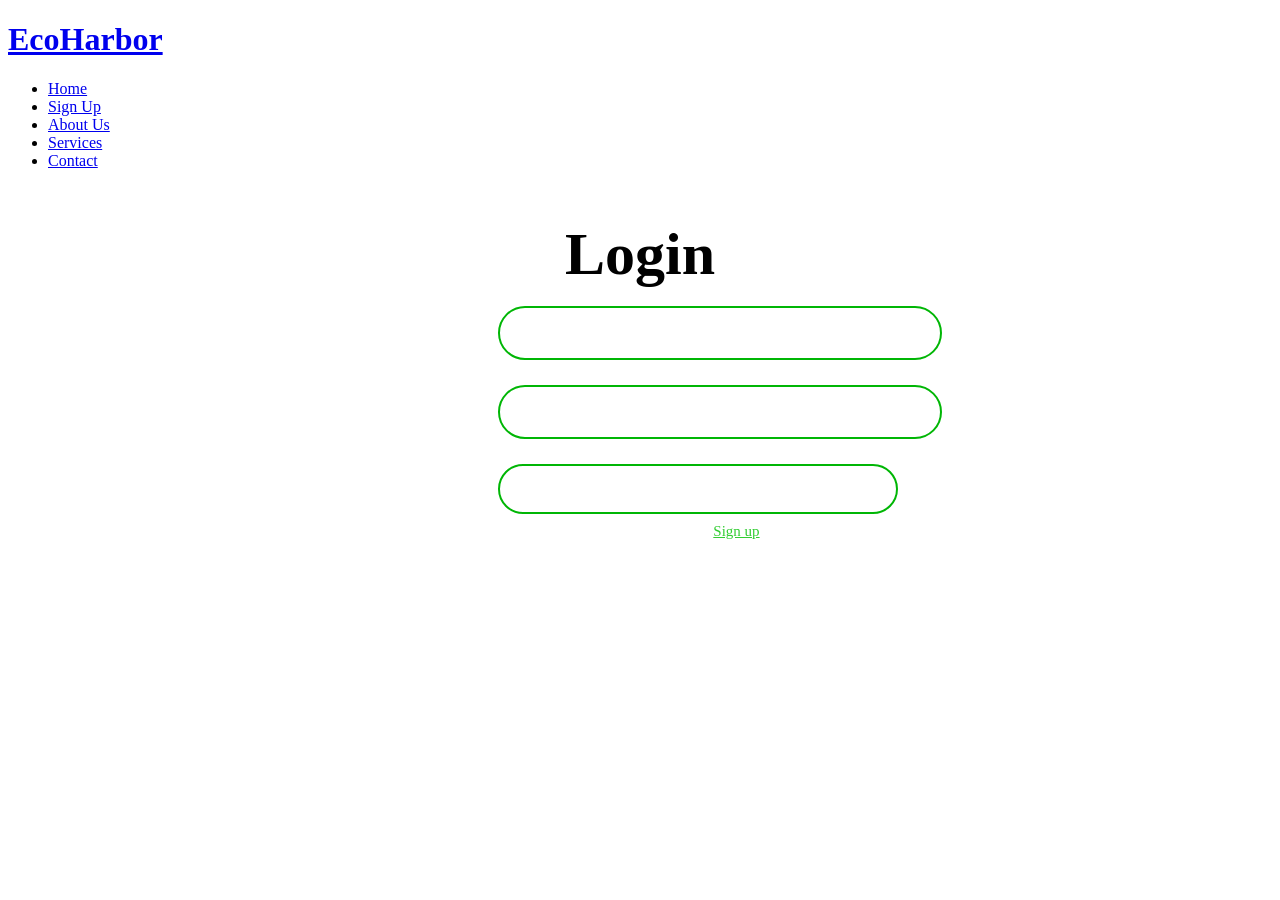
==== commit 4894570d: "." ====
--- a/Project/web/Login.html
+++ b/Project/web/Login.html
@@ -1,170 +1,181 @@
 <!DOCTYPE html>
 <html lang="en">
-    <head>
-        <meta http-equiv="Content-Type" content="text/html; charset=UTF-8">
-        <meta charset="utf-8">
-        <title>EcoHarbor</title>
-        <meta content="width=device-width, initial-scale=1.0" name="viewport">
-        <meta content="" name="keywords">
-        <meta content="" name="description">
+<head>
+    <meta http-equiv="Content-Type" content="text/html; charset=UTF-8">
+    <meta charset="utf-8">
+    <title>EcoHarbor</title>
+    <meta content="width=device-width, initial-scale=1.0" name="viewport">
+    <meta content="" name="keywords">
+    <meta content="" name="description">
 
-        <!-- Favicons -->
-        <link href="../Assets/Templates/Main/img/favicon.jpg" rel="icon">
-        <link href="../Assets/Templates/Main/img/apple-touch-icon.png" rel="apple-touch-icon">
+    <!-- Favicons -->
+    <link href="../Assets/Templates/Main/img/favicon.jpg" rel="icon">
+    <link href="../Assets/Templates/Main/img/apple-touch-icon.png" rel="apple-touch-icon">
 
-        <!-- Google Fonts -->
-        <link href="https://fonts.googleapis.com/css?family=Open+Sans:300,300i,400,400i,700,700i|Montserrat:300,400,500,700" rel="stylesheet">
+    <!-- Google Fonts -->
+    <link href="https://fonts.googleapis.com/css?family=Open+Sans:300,300i,400,400i,700,700i|Montserrat:300,400,500,700" rel="stylesheet">
 
-        <!-- Bootstrap CSS File -->
-        <link href="../Assets/Templates/Main/lib/bootstrap/css/bootstrap.min.css" rel="stylesheet">
+    <!-- Bootstrap CSS File -->
+    <link href="../Assets/Templates/Main/lib/bootstrap/css/bootstrap.min.css" rel="stylesheet">
 
-        <!-- Libraries CSS Files -->
-        <link href="../Assets/Templates/Main/lib/font-awesome/css/font-awesome.min.css" rel="stylesheet">
-        <link href="../Assets/Templates/Main/lib/animate/animate.min.css" rel="stylesheet">
-        <link href="../Assets/Templates/Main/lib/ionicons/css/ionicons.min.css" rel="stylesheet">
-        <link href="../Assets/Templates/Main/lib/owlcarousel/assets/owl.carousel.min.css" rel="stylesheet">
-        <link href="../Assets/Templates/Main/lib/lightbox/css/lightbox.min.css" rel="stylesheet">
+    <!-- Libraries CSS Files -->
+    <link href="../Assets/Templates/Main/lib/font-awesome/css/font-awesome.min.css" rel="stylesheet">
+    <link href="../Assets/Templates/Main/lib/animate/animate.min.css" rel="stylesheet">
+    <link href="../Assets/Templates/Main/lib/ionicons/css/ionicons.min.css" rel="stylesheet">
+    <link href="../Assets/Templates/Main/lib/owlcarousel/assets/owl.carousel.min.css" rel="stylesheet">
+    <link href="../Assets/Templates/Main/lib/lightbox/css/lightbox.min.css" rel="stylesheet">
 
-        <!-- Main Stylesheet File -->
-        <link href="../Assets/Templates/Main/css/style.css" rel="stylesheet">
+    <!-- Main Stylesheet File -->
+    <link href="../Assets/Templates/Main/css/style.css" rel="stylesheet">
 
-        <link rel="stylesheet" type="text/css" href="Assets/Form.css">
-        <meta http-equiv="Content-Type" content="text/html; charset=UTF-8">
-        <title>EcoHarbor</title>
-        <style>
-            .login-box {
-                position: relative;
-                width: 400px;
-            }
-            .login-box form {
-                width: 100%;
-                padding: 0 50px;
-            }
+    <link rel="stylesheet" type="text/css" href="Assets/Form.css">
 
-            .input-box {
-                position: relative;
-                margin: 9px 0;
-            }
-            .input-box input {
-                width: 100%;
-                height: 50px;
-                background: transparent;
-                border: 2px solid #00b605;
-                outline: none;
-                border-radius: 40px;
-                font-size: 1em;
-                color: white;
-                padding: 0 20px;
-                transition: .5s ease;
-            }
-            .input-box input:focus,
-            .input-box input:valid {
-                border-color:white;
-            }
-            .input-box label {
-                position: absolute;
-                top: 50%;
-                left: 20px;
-                transform: translateY(-50%);
-                font-size: 1em;
-                color: #fff;
-                pointer-events: none;
-                transition: .5s ease;
-            }
-            .input-box input:focus~label,
-            .input-box input:valid~label {
-                top: 1px;
-                font-size: 15px;
-                padding: 0 6px;
-                color: white;
-            }
-            .input-box-submit { 
-                width: 100%; 
-                height: 50px;
-                background: transparent;
-                border: 2px solid #00b605; 
-                outline: none; 
-                border-radius: 5px;
-                font-size: 1em;
-                color: white;
-                padding: 0 20px; 
-                transition: .5s ease;
-            }
+    <style>
+        .login-box {
+            position: relative;
+            width: 400px;
+        }
+        .login-box form {
+            width: 100%;
+            padding: 0 50px;
+        }
+        .input-box {
+            position: relative;
+            margin: 9px 0;
+        }
+        .input-box input {
+            width: 100%;
+            height: 50px;
+            background: transparent;
+            border: 2px solid #00b605;
+            outline: none;
+            border-radius: 40px;
+            font-size: 1em;
+            color: white;
+            padding: 0 20px;
+            transition: .5s ease;
+        }
+        .input-box input:focus,
+        .input-box input:valid {
+            border-color: white;
+        }
+        .input-box label {
+            position: absolute;
+            top: 50%;
+            left: 20px;
+            transform: translateY(-50%);
+            font-size: 1em;
+            color: #fff;
+            pointer-events: none;
+            transition: .5s ease;
+        }
+        .input-box input:focus ~ label,
+        .input-box input:valid ~ label {
+            top: 1px;
+            font-size: 15px;
+            padding: 0 6px;
+            color: white;
+        }
+        .input-box-submit {
+            width: 100%;
+            height: 50px;
+            background: transparent;
+            border: 2px solid #00b605;
+            outline: none;
+            border-radius: 5px;
+            font-size: 1em;
+            color: white;
+            padding: 0 20px;
+            transition: .5s ease;
+        }
+        .input-box-submit:hover,
+        .input-box-submit:focus {
+            border-color: white;
+        }
+        .input-box-submit:focus {
+            background-color: #00b605;
+            color: white;
+        }
+        button, input, optgroup, select, textarea {
+            margin: 8px;
+            font-family: inherit;
+            font-size: inherit;
+            line-height: inherit;
+        }
+    </style>
+</head>
 
-            .input-box-submit:hover, 
-            .input-box-submit:focus { 
-                border-color: white; 
-            }
+<body>
 
-            .input-box-submit:focus { 
-                background-color: #00b605; 
-                color: white; 
-            }
-            button, input, optgroup, select, textarea {
-                margin: 8px;
-                font-family: inherit;
-                font-size: inherit;
-                line-height: inherit;
-            }
-        </style>
-    </head>
+<header id="header">
+    <div class="container-fluid">
+        <div id="logo" class="pull-left">
+            <h1><a href="../index.html" class="scrollto">EcoHarbor</a></h1>
+        </div>
 
-    <body>
-        <!--==========================
-          Header
-        ============================-->
-        <header id="header">
-            <div class="container-fluid">
-                <div id="logo" class="pull-left">
-                    <h1><a href="../index.html" class="scrollto">EcoHarbor</a></h1>
-                </div>
+        <nav id="nav-menu-container">
+            <ul class="nav-menu">
+                <li><a href="../index.html">Home</a></li>
+                <li><a href="UserRegistration.jsp">Sign Up</a></li>
+                <li><a href="../index.html#about">About Us</a></li>
+                <li><a href="../index.html#services">Services</a></li>
+                <li><a href="#contacts">Contact</a></li>
+            </ul>
+        </nav>
+    </div>
+</header>
 
-                <nav id="nav-menu-container">
-                    <ul class="nav-menu">
-                        <li><a href="../index.html">Home</a></li>
-                        <li><a href="UserRegistration.html">Sign Up</a></li>
-                        <li><a href="../index.html#about">About Us</a></li>
-                        <li><a href="../index.html#services">Services</a></li>
-                        <li><a href="#contacts">Contact</a></li>
-                    </ul>
-                </nav><!-- #nav-menu-container -->
-            </div>
-        </header><!-- #header -->
+<div id="tab" align="center">
+    <section id="intro">
+        <div class="intro-container">
+            <div class="carousel-inner" role="listbox">
+                <div class="carousel-item active"
+                     style="background-image: url('../Assets/Templates/Main/img/intro-carousel/11.jpg');">
+                    <div class="carousel-container">
+                        <div class="carousel-content">
 
-        <div id="tab" align="center">
-            <section id="intro">
-                <div class="intro-container">
-                    <div class="carousel-inner" role="listbox">
-                        <div class="carousel-item active" style="background-image: url('../Assets/Templates/Main/img/intro-carousel/11.jpg');">
-                            <div class="carousel-container">
-                                <div class="carousel-content">
-                                    <div class="login-box">
-                                        <h2 style="color: black; margin-bottom: 7px; font-size: 60px; font-weight: 700;">Login</h2>
-                                        <form method="post" action="#">
-                                            <div class="input-box">
-                                                <input type="email" name="txtmail" required>
-                                                <label>Email</label>
-                                            </div>
-                                            <div class="input-box">
-                                                <input type="password" name="password" required pattern="(?=.*\d)(?=.*[a-z])(?=.*[A-Z]).{8,}" title="Must contain at least one number and one uppercase and lowercase letter, and at least 8 or more characters">
-                                                <label>Password</label>
-                                            </div>
-                                            <input type="submit" value="Login" name="btnsave" style="width: 100%; height: 50px; border-radius: 28px; background: transparent; border: 2px solid #00b605; color: white; padding: 10px 20px; transition: border-color 0.3s ease; float: left;">
+                            <div class="login-box">
+                                <h2 style="color: #black; margin-bottom: 7px; font-size: 60px; font-weight: 700;">
+                                    Login
+                                </h2>
 
-                                            <div>
-                                                <label style="color: white; font-size: 15px;">not a member?<a href="../Guest/UserRegistration.html" style="color: limegreen;">Sign up</a></label>
-                                            </div>
-                                        </form>
+                                <form method="action">
+                                    <div class="input-box">
+                                        <input type="email" name="txtmail" required>
+                                        <label>Email</label>
                                     </div>
-                                </div>
+
+                                    <div class="input-box">
+                                        <input type="password" name="password" required
+                                               pattern="(?=.*\d)(?=.*[a-z])(?=.*[A-Z]).{8,}"
+                                               title="Must contain at least one number and one uppercase and lowercase letter, and at least 8 or more characters">
+                                        <label>Password</label>
+                                    </div>
+
+                                    <input type="submit" value="Login" name="btnsave"
+                                           style="width: 100%; height: 50px; border-radius: 28px;
+                                           background: transparent; border: 2px solid #00b605;
+                                           color: white; padding: 10px 20px;
+                                           transition: border-color 0.3s ease; float: left;">
+
+                                    <div>
+                                        <label style="color: white; font-size: 15px;">
+                                            not a member?
+                                            <a href="../Guest/UserRegistration.jsp" style="color: limegreen;">
+                                                Sign up
+                                            </a>
+                                        </label>
+                                    </div>
+                                </form>
                             </div>
+
                         </div>
                     </div>
                 </div>
-            </section>
+            </div>
         </div>
+    </section>
+</div>
 
-        <!-- Add your footer HTML here -->
-        
-    </body>
+</body>
 </html>
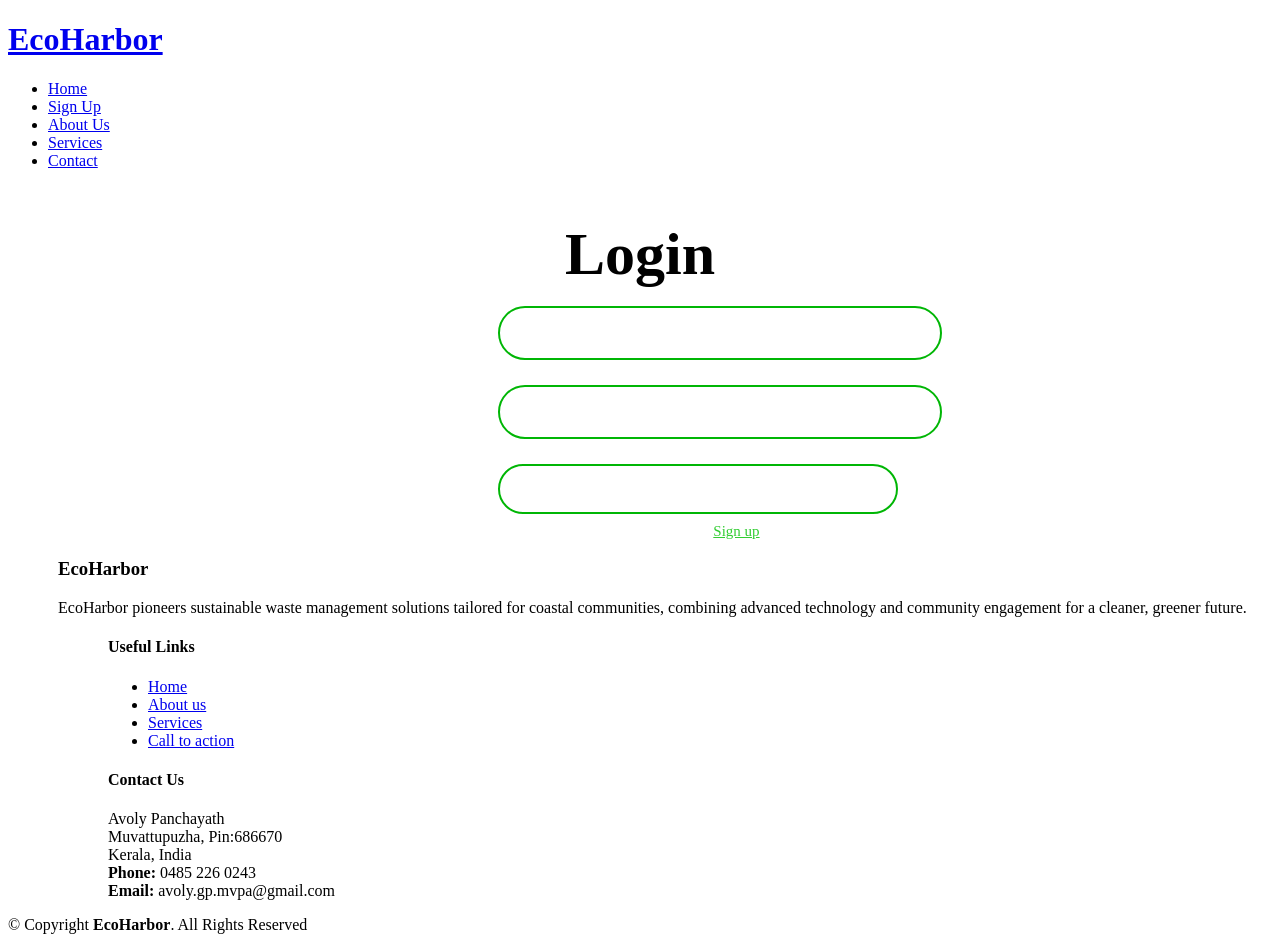
==== commit f909f660: ". Removed old submit button styles and added footer with contact information." ====
--- a/Project/web/Login.html
+++ b/Project/web/Login.html
@@ -76,31 +76,10 @@
             padding: 0 6px;
             color: white;
         }
-        .input-box-submit {
-            width: 100%;
-            height: 50px;
-            background: transparent;
-            border: 2px solid #00b605;
-            outline: none;
-            border-radius: 5px;
-            font-size: 1em;
-            color: white;
-            padding: 0 20px;
-            transition: .5s ease;
-        }
-        .input-box-submit:hover,
-        .input-box-submit:focus {
-            border-color: white;
-        }
-        .input-box-submit:focus {
-            background-color: #00b605;
-            color: white;
-        }
         button, input, optgroup, select, textarea {
             margin: 8px;
             font-family: inherit;
             font-size: inherit;
-            line-height: inherit;
         }
     </style>
 </head>
@@ -147,8 +126,7 @@
 
                                     <div class="input-box">
                                         <input type="password" name="password" required
-                                               pattern="(?=.*\d)(?=.*[a-z])(?=.*[A-Z]).{8,}"
-                                               title="Must contain at least one number and one uppercase and lowercase letter, and at least 8 or more characters">
+                                               pattern="(?=.*\d)(?=.*[a-z])(?=.*[A-Z]).{8,}">
                                         <label>Password</label>
                                     </div>
 
@@ -156,7 +134,7 @@
                                            style="width: 100%; height: 50px; border-radius: 28px;
                                            background: transparent; border: 2px solid #00b605;
                                            color: white; padding: 10px 20px;
-                                           transition: border-color 0.3s ease; float: left;">
+                                           float: left;">
 
                                     <div>
                                         <label style="color: white; font-size: 15px;">
@@ -177,5 +155,60 @@
     </section>
 </div>
 
+<!-- ==========================
+     Footer
+============================ -->
+<footer id="footer">
+    <div class="footer-top">
+        <div class="container">
+            <div class="row">
+
+                <div class="col-lg-3 col-md-6 footer-info" style="margin-left: 50px">
+                    <h3>EcoHarbor</h3>
+                    <p>
+                        EcoHarbor pioneers sustainable waste management solutions tailored for
+                        coastal communities, combining advanced technology and community engagement
+                        for a cleaner, greener future.
+                    </p>
+                </div>
+
+                <div class="col-lg-3 col-md-6 footer-links" style="margin-left: 100px">
+                    <h4>Useful Links</h4>
+                    <ul>
+                        <li><i class="ion-ios-arrow-right"></i> <a href="../index.html#home">Home</a></li>
+                        <li><i class="ion-ios-arrow-right"></i> <a href="../index.html#about">About us</a></li>
+                        <li><i class="ion-ios-arrow-right"></i> <a href="../index.html#services">Services</a></li>
+                        <li><i class="ion-ios-arrow-right"></i> <a href="../index.html#call-to-action">Call to action</a></li>
+                    </ul>
+                </div>
+
+                <div class="col-lg-3 col-md-6 footer-contact" style="margin-left: 100px" id="contacts">
+                    <h4>Contact Us</h4>
+                    <p>
+                        Avoly Panchayath<br>
+                        Muvattupuzha, Pin:686670<br>
+                        Kerala, India<br>
+                        <strong>Phone:</strong> 0485 226 0243<br>
+                        <strong>Email:</strong> avoly.gp.mvpa@gmail.com<br>
+                    </p>
+                </div>
+
+            </div>
+        </div>
+    </div>
+
+    <div class="container">
+        <div class="copyright">
+            &copy; Copyright <strong>EcoHarbor</strong>. All Rights Reserved
+        </div>
+    </div>
+</footer>
+
+<a href="#" class="back-to-top"><i class="fa fa-chevron-up"></i></a>
+
+<script src="../Assets/Templates/Main/lib/jquery/jquery.min.js"></script>
+<script src="../Assets/Templates/Main/lib/bootstrap/js/bootstrap.bundle.min.js"></script>
+<script src="../Assets/Templates/Main/js/main.js"></script>
+
 </body>
 </html>
